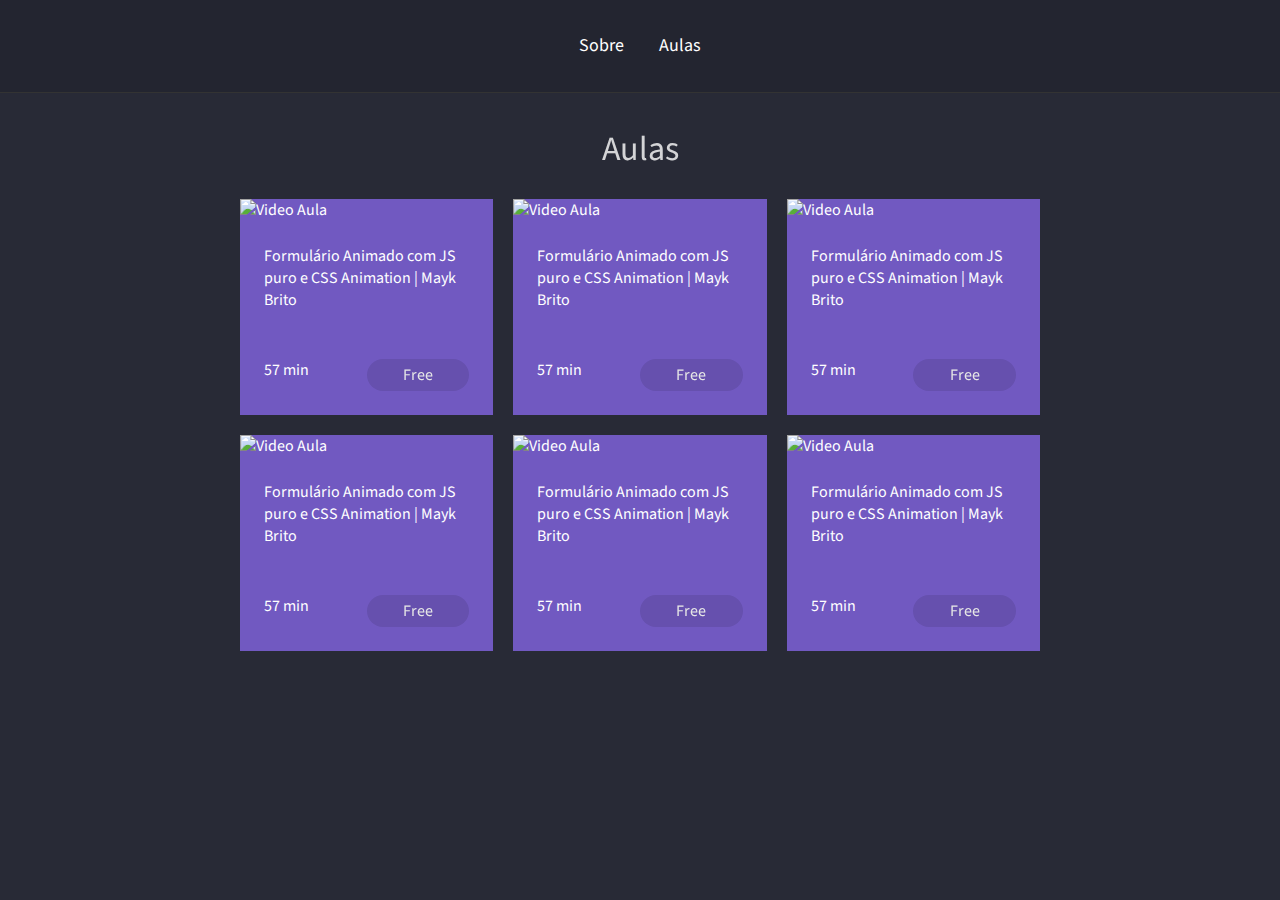
==== IniciandoFrontend/classes.html @ e0caacdd "Iniciando modal" ====
<!DOCTYPE html>
<html>

<head>
    <title>Gerberson Dias</title>

    <link rel="stylesheet" href="style.css">
</head>

<body>
    <header>
        <div class="links">
            <a href="/">Sobre</a>
            <a href="/">Aulas</a>
        </div>
    </header>

    <div id="wrapper">
        <h2>Aulas</h2>
    </div>

    <section class="cards">
        <div class="card">
            <div class="card__image-container">
                <img src="https://img.youtube.com/vi/GykTLqODQuU/maxresdefault.jpg" alt="Video Aula">
            </div>
            <div class="card__content">
                <p>Formulário Animado com JS puro e CSS Animation | Mayk Brito</p>
            </div>
            <div class="card__info">
                <p>57 min</p>
                <p class="card__price">Free</p>
            </div>
        </div>
        <div class="card">
            <div class="card__image-container">
                <img src="https://img.youtube.com/vi/GykTLqODQuU/maxresdefault.jpg" alt="Video Aula">
            </div>
            <div class="card__content">
                <p>Formulário Animado com JS puro e CSS Animation | Mayk Brito</p>
            </div>
            <div class="card__info">
                <p>57 min</p>
                <p class="card__price">Free</p>
            </div>
        </div>
        <div class="card">
            <div class="card__image-container">
                <img src="https://img.youtube.com/vi/GykTLqODQuU/maxresdefault.jpg" alt="Video Aula">
            </div>
            <div class="card__content">
                <p>Formulário Animado com JS puro e CSS Animation | Mayk Brito</p>
            </div>
            <div class="card__info">
                <p>57 min</p>
                <p class="card__price">Free</p>
            </div>
        </div>
        <div class="card">
            <div class="card__image-container">
                <img src="https://img.youtube.com/vi/GykTLqODQuU/maxresdefault.jpg" alt="Video Aula">
            </div>
            <div class="card__content">
                <p>Formulário Animado com JS puro e CSS Animation | Mayk Brito</p>
            </div>
            <div class="card__info">
                <p>57 min</p>
                <p class="card__price">Free</p>
            </div>
        </div>
        <div class="card">
            <div class="card__image-container">
                <img src="https://img.youtube.com/vi/GykTLqODQuU/maxresdefault.jpg" alt="Video Aula">
            </div>
            <div class="card__content">
                <p>Formulário Animado com JS puro e CSS Animation | Mayk Brito</p>
            </div>
            <div class="card__info">
                <p>57 min</p>
                <p class="card__price">Free</p>
            </div>
        </div>
        <div class="card">
            <div class="card__image-container">
                <img src="https://img.youtube.com/vi/GykTLqODQuU/maxresdefault.jpg" alt="Video Aula">
            </div>
            <div class="card__content">
                <p>Formulário Animado com JS puro e CSS Animation | Mayk Brito</p>
            </div>
            <div class="card__info">
                <p>57 min</p>
                <p class="card__price">Free</p>
            </div>
        </div>
        
    </section>
</body>

</html>
---- IniciandoFrontend/style.css ----
@import "https://fonts.googleapis.com/css?family=Source+Sans+Pro:400,700&display=swap";

/*=== VARIAVEIS ===*/
:root {
    --color-green: #50fa7b;
    --color-rocketseat: #7159c1;
}

/*=== HEADER ===*/
* {
    margin: 0;
    padding: 0;
    border: 0;
}

body {
    background: #282a36;
    color: white;
    font-family: 'Source Sans Pro';
}

header {
    padding: 32px;
    border-bottom: 1px solid #333;
    background: rgba(0, 0, 0, 0.1);
}

.links {
    text-align: center;
}

.links a {
    color: white;
    font-size: 18px;
    line-height: 28px;
    margin: 0 16px;
    text-decoration: none;
}

.links a:hover {
    color: var(--color-green);
    transition: color 200ms;
}

#text-line a {
    border-left: 1px solid var(--color-green);
    padding: 10px;
}

#wrapper {
    text-align: center;
    padding: 32px;
}

#wrapper img {
    border-radius: 50%;
    border: 5px solid var(--color-green);
    margin-bottom: 32px;
    height: 300px;
}

#wrapper h1 {
    font-size: 42px;
    line-height: 42px;
    font-weight: bold;
}

#wrapper h2 {
    font-size: 34px;
    line-height: 34px;
    font-weight: normal;
    margin-top: 8px;
    opacity: 0.8;
}

#wrapper h3 {
    max-width: 500px;
    margin: 30px auto;
    font-style: 24px;
    line-height: 24px;
}

/*=== CARDS ===*/
.cards {
    max-width: 800px;
    margin: 0 auto;
    display: grid;
    grid-template-columns: repeat(3, 1fr);
    grid-gap: 20px;
}

.card {
    background-color: var(--color-rocketseat);
}

.card__image-container img {
    width: 100%;
}

.card__content, .card__info {
    padding: 24px;
}

.card__info {
    display: grid;
    grid-template-columns: 1fr 1fr;
}

.card__price {
    background-color: var(--color-rocketseat);
    filter: brightness(90%);
    padding: 5px 20px;
    border-radius: 20px;
    text-align: center;
}
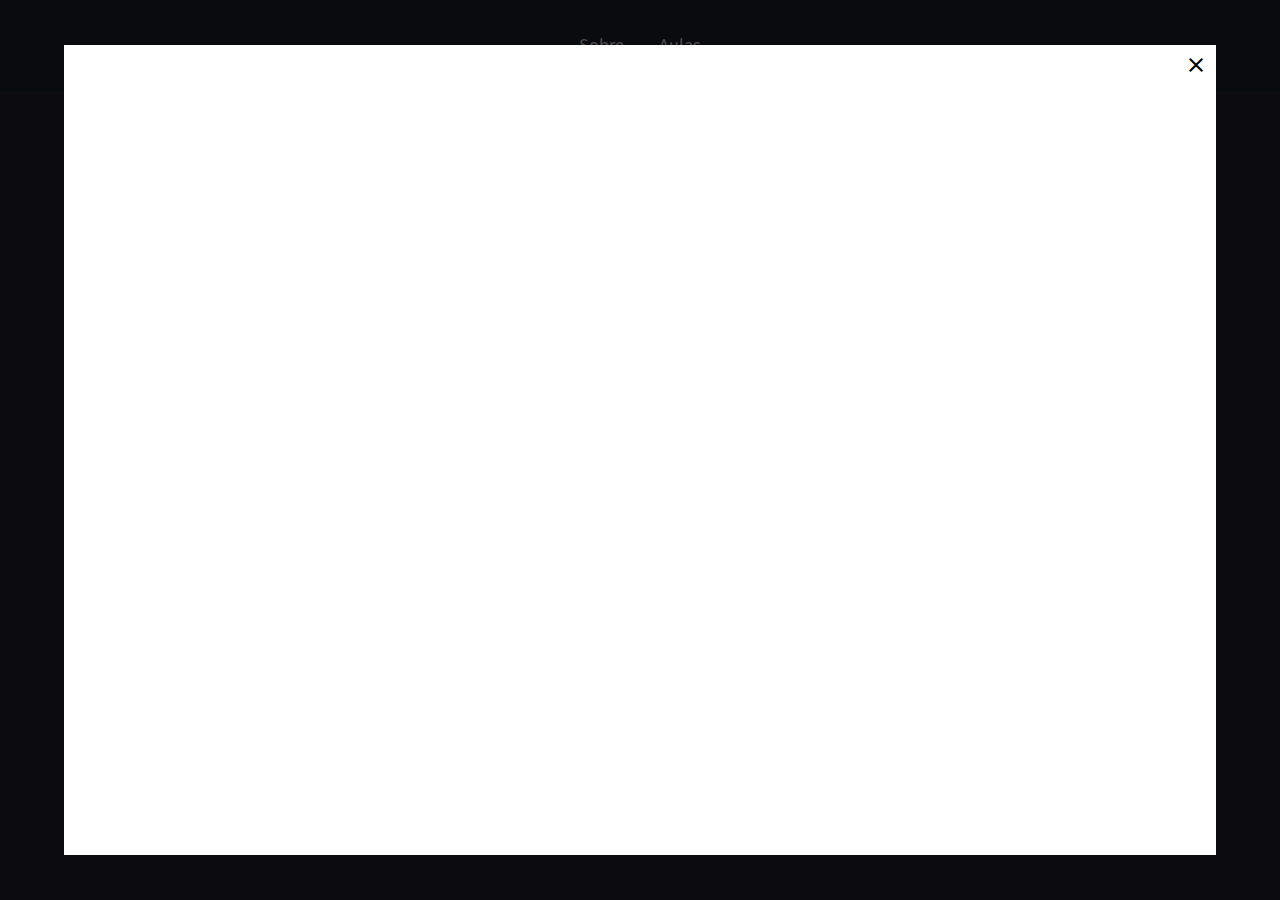
==== commit b9358ee7: "Controlando modal com JS" ====
--- a/IniciandoFrontend/classes.html
+++ b/IniciandoFrontend/classes.html
@@ -4,14 +4,15 @@
 <head>
     <title>Gerberson Dias</title>
 
+    <link href="https://fonts.googleapis.com/icon?family=Material+Icons" rel="stylesheet">
     <link rel="stylesheet" href="style.css">
 </head>
 
 <body>
     <header>
         <div class="links">
-            <a href="/">Sobre</a>
-            <a href="/">Aulas</a>
+            <a href="index.html">Sobre</a>
+            <a href="classes.html">Aulas</a>
         </div>
     </header>
 
@@ -34,10 +35,10 @@
         </div>
         <div class="card">
             <div class="card__image-container">
-                <img src="https://img.youtube.com/vi/GykTLqODQuU/maxresdefault.jpg" alt="Video Aula">
+                <img src="https://img.youtube.com/vi/HN1UjzRSdBk/maxresdefault.jpg" alt="Video Aula">
             </div>
             <div class="card__content">
-                <p>Formulário Animado com JS puro e CSS Animation | Mayk Brito</p>
+                <p>Desvendando o CSS Grid na prática | Mayk Brito</p>
             </div>
             <div class="card__info">
                 <p>57 min</p>
@@ -46,10 +47,10 @@
         </div>
         <div class="card">
             <div class="card__image-container">
-                <img src="https://img.youtube.com/vi/GykTLqODQuU/maxresdefault.jpg" alt="Video Aula">
+                <img src="https://img.youtube.com/vi/rAzHvYnQ8DY/maxresdefault.jpg" alt="Video Aula">
             </div>
             <div class="card__content">
-                <p>Formulário Animado com JS puro e CSS Animation | Mayk Brito</p>
+                <p>Array: Higher Order Functions | Mayk Brito</p>
             </div>
             <div class="card__info">
                 <p>57 min</p>
@@ -58,10 +59,10 @@
         </div>
         <div class="card">
             <div class="card__image-container">
-                <img src="https://img.youtube.com/vi/GykTLqODQuU/maxresdefault.jpg" alt="Video Aula">
+                <img src="https://img.youtube.com/vi/ghTrp1x_1As/maxresdefault.jpg" alt="Video Aula">
             </div>
             <div class="card__content">
-                <p>Formulário Animado com JS puro e CSS Animation | Mayk Brito</p>
+                <p>O que é API? REST e RESTful? | Mayk Brito</p>
             </div>
             <div class="card__info">
                 <p>57 min</p>
@@ -70,10 +71,10 @@
         </div>
         <div class="card">
             <div class="card__image-container">
-                <img src="https://img.youtube.com/vi/GykTLqODQuU/maxresdefault.jpg" alt="Video Aula">
+                <img src="https://img.youtube.com/vi/GSqR2i-Pq6o/maxresdefault.jpg" alt="Video Aula">
             </div>
             <div class="card__content">
-                <p>Formulário Animado com JS puro e CSS Animation | Mayk Brito</p>
+                <p>Desvendando a variável this no Javascript | Mayk Brito</p>
             </div>
             <div class="card__info">
                 <p>57 min</p>
@@ -82,18 +83,31 @@
         </div>
         <div class="card">
             <div class="card__image-container">
-                <img src="https://img.youtube.com/vi/GykTLqODQuU/maxresdefault.jpg" alt="Video Aula">
+                <img src="https://img.youtube.com/vi/2alg7MQ6_sI/maxresdefault.jpg" alt="Video Aula">
             </div>
             <div class="card__content">
-                <p>Formulário Animado com JS puro e CSS Animation | Mayk Brito</p>
+                <p>Como usar Git e Github na prática: Guia para iniciantes | Mayk Brito</p>
             </div>
             <div class="card__info">
                 <p>57 min</p>
                 <p class="card__price">Free</p>
             </div>
         </div>
-        
     </section>
+
+    <div class="modal-overlay active">
+        <div class="modal">
+            <a class="close-modal">
+                <i class="material-icons">
+                    close
+                </i>
+            </a>
+
+            <div class="modal-content">
+                
+            </div>
+        </div>
+    </div>
 </body>
 
 </html>--- a/IniciandoFrontend/style.css
+++ b/IniciandoFrontend/style.css
@@ -87,6 +87,7 @@
     display: grid;
     grid-template-columns: repeat(3, 1fr);
     grid-gap: 20px;
+    margin-bottom: 40px;
 }
 
 .card {
@@ -112,4 +113,39 @@
     padding: 5px 20px;
     border-radius: 20px;
     text-align: center;
+}
+
+/*=== MODAL ===*/
+
+.modal-overlay {
+    background-color: rgba(0, 0, 0, 0.7);
+    height: 100%;
+    width: 100%;
+    position: fixed;
+    top: 0;
+    opacity: 0;
+    visibility: hidden;
+}
+
+.modal {
+    background-color: white;
+    height: 90%;
+    width: 90%;
+    margin: 5vh auto;
+    position: relative;
+}
+
+.modal .close-modal {
+    color: black;
+    position: absolute;
+    right: 8px;
+    top: 8px;
+    cursor: pointer;
+}
+
+/*=== MODAL.ACTIVE ===*/
+
+.modal-overlay.active {
+    opacity: 1;
+    visibility: visible;
 }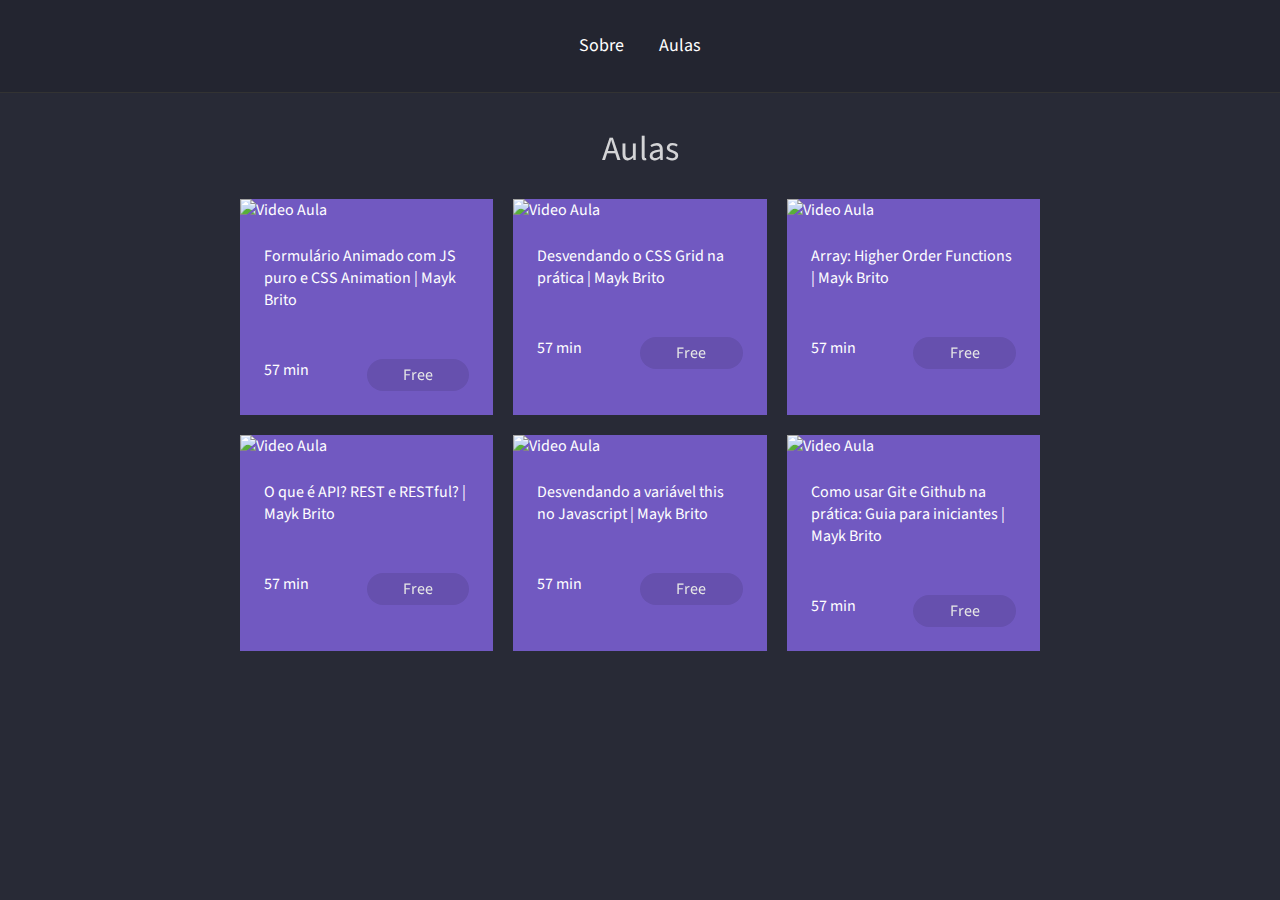
==== commit 0b0e0777: "Inserindo video dinamico" ====
--- a/IniciandoFrontend/classes.html
+++ b/IniciandoFrontend/classes.html
@@ -95,7 +95,7 @@
         </div>
     </section>
 
-    <div class="modal-overlay active">
+    <div class="modal-overlay">
         <div class="modal">
             <a class="close-modal">
                 <i class="material-icons">
@@ -108,6 +108,8 @@
             </div>
         </div>
     </div>
+
+    <script src="scripts.js"></script>
 </body>
 
 </html>